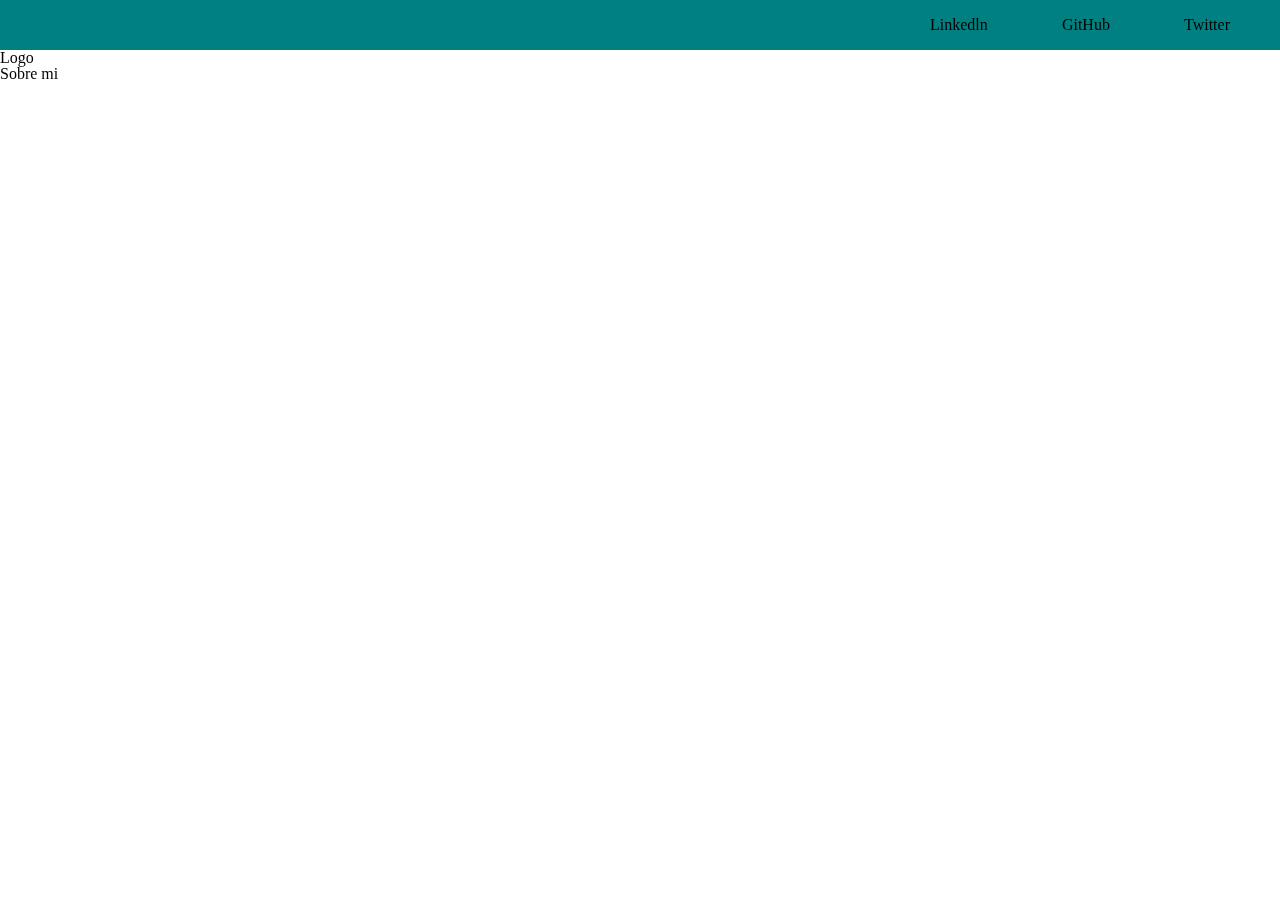
==== index.html @ 8c7c2765 "Html&CSS - Header" ====
<!DOCTYPE html>
<html lang="es">
<head>
    <meta charset="UTF-8">
    <meta http-equiv="X-UA-Compatible" content="IE=edge">
    <meta name="viewport" content="width=device-width, initial-scale=1.0">
    <title>MyBlog||GioAlzate</title>
    <link rel="stylesheet" href="css/main.css">
    <link rel="stylesheet" href="css/reset.css">
</head>
<body>
    <header>
        <section class="header-icons-container">
            <div class="icons">
                <a href="">Linkedln</a>
                <a href="">GitHub</a>
                <a href="">Twitter</a>
            </div>
        </section>
        <nav>
            <section class="nav-logo-container">
                <a href="#">Logo</a>
            </section>
            <section>
                <a href="perfil.html">Sobre mi</a>
            </section>
        </nav>
    </header>
</body>
</html>
---- css/main.css ----
body{
    position: fixed;
    top: 0;
    bottom: 0;
    left: 0;
    right: 0;

}
a{
    text-decoration: none;
    display: inline;
    color: black;
}
header{
    width: 100%;
    height: 140px;
    display: grid;
    grid-template-rows: 1fr 1fr;

}
header .header-icons-container{
    width: 100%;
    height: 50px;
    display: grid;
    background-color:Teal;
}
header .header-icons-container .icons{
    width: 300px;
    height: auto;
    display: flex;
    justify-items: flex-end;
    align-items: center;
    justify-content: space-between;
    justify-self: end;
    margin-right: 50px;
}
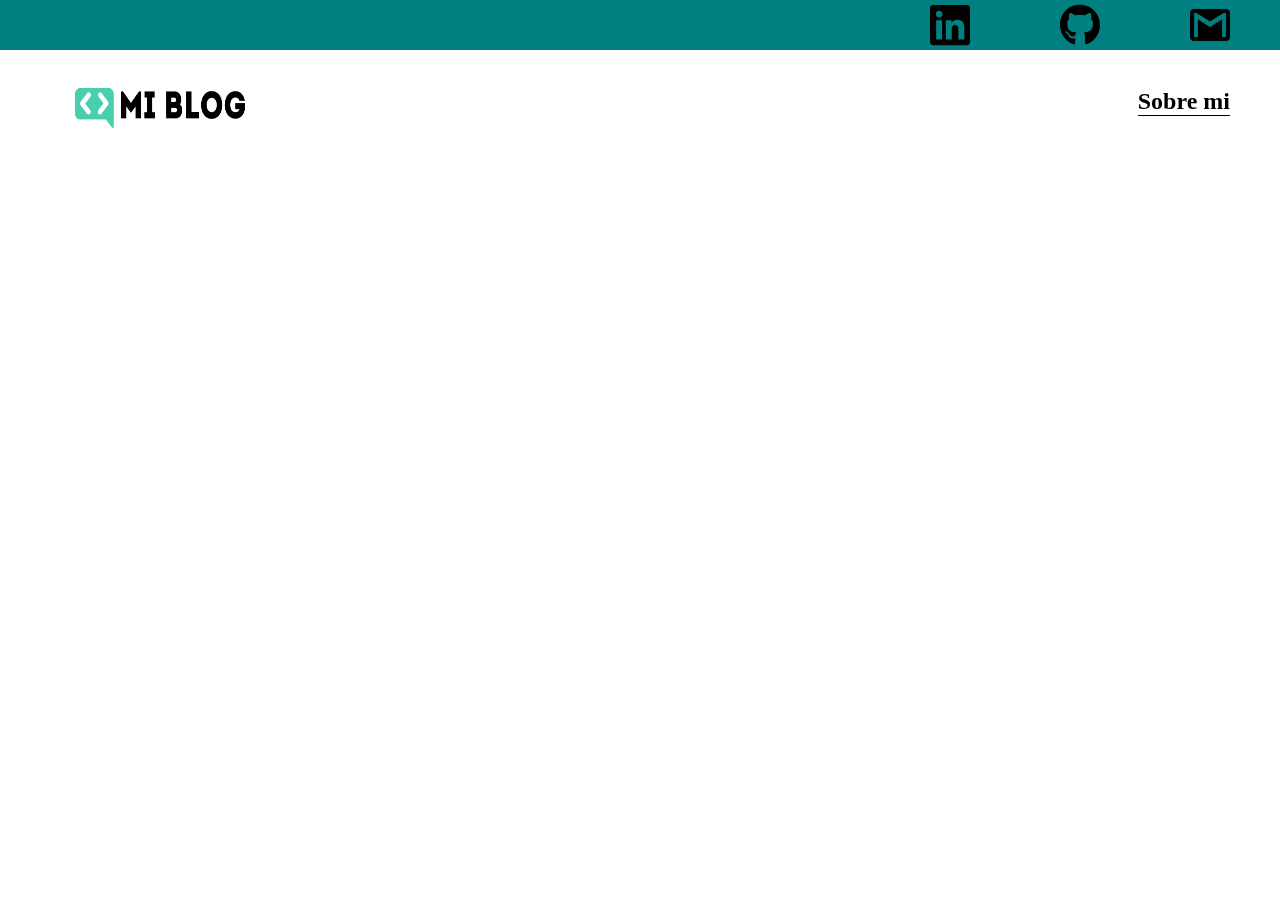
==== commit 05b8d658: "Se agrega estilos para el header" ====
--- a/index.html
+++ b/index.html
@@ -1,30 +1,30 @@
-<!DOCTYPE html>
-<html lang="es">
-<head>
-    <meta charset="UTF-8">
-    <meta http-equiv="X-UA-Compatible" content="IE=edge">
-    <meta name="viewport" content="width=device-width, initial-scale=1.0">
-    <title>MyBlog||GioAlzate</title>
-    <link rel="stylesheet" href="css/main.css">
-    <link rel="stylesheet" href="css/reset.css">
-</head>
-<body>
-    <header>
-        <section class="header-icons-container">
-            <div class="icons">
-                <a href="">Linkedln</a>
-                <a href="">GitHub</a>
-                <a href="">Twitter</a>
-            </div>
-        </section>
-        <nav>
-            <section class="nav-logo-container">
-                <a href="#">Logo</a>
-            </section>
-            <section>
-                <a href="perfil.html">Sobre mi</a>
-            </section>
-        </nav>
-    </header>
-</body>
+<!DOCTYPE html>
+<html lang="es">
+<head>
+    <meta charset="UTF-8">
+    <meta http-equiv="X-UA-Compatible" content="IE=edge">
+    <meta name="viewport" content="width=device-width, initial-scale=1.0">
+    <title>MyBlog||GioAlzate</title>
+    <link rel="stylesheet" href="css/main.css">
+    <link rel="stylesheet" href="css/reset.css">
+</head>
+<body>
+    <header>
+        <section class="header-icons-container">
+            <figure class="icons">
+                <img src="assets/linkedin.svg" alt="">
+                <img src="assets/github.svg" alt="">
+                <img src="assets/gmail-logo.png" alt="">
+            </figure>
+        </section>
+        <nav>
+            <section class="nav-logo-container">
+                <a href="#"><img src="assets/logo.png" alt="Logo"></a>
+            </section>
+            <section class="profile-link">
+                <a href="perfil.html">Sobre mi</a>
+            </section>
+        </nav>
+    </header>
+</body>
 </html>--- a/css/main.css
+++ b/css/main.css
@@ -1,36 +1,69 @@
-body{
-    position: fixed;
-    top: 0;
-    bottom: 0;
-    left: 0;
-    right: 0;
-
-}
-a{
-    text-decoration: none;
-    display: inline;
-    color: black;
-}
-header{
-    width: 100%;
-    height: 140px;
-    display: grid;
-    grid-template-rows: 1fr 1fr;
-
-}
-header .header-icons-container{
-    width: 100%;
-    height: 50px;
-    display: grid;
-    background-color:Teal;
-}
-header .header-icons-container .icons{
-    width: 300px;
-    height: auto;
-    display: flex;
-    justify-items: flex-end;
-    align-items: center;
-    justify-content: space-between;
-    justify-self: end;
-    margin-right: 50px;
+body{
+    position: fixed;
+    top: 0;
+    bottom: 0;
+    left: 0;
+    right: 0;
+
+}
+a{
+    text-decoration: none;
+    display: inline;
+    color: black;
+}
+header{
+    width: 100%;
+    height: 140px;
+    display: grid;
+    grid-template-rows: 1fr 1fr;
+
+}
+header .header-icons-container{
+    width: 100%;
+    height: 50px;
+    display: grid;
+    background-color:Teal;
+}
+header .header-icons-container .icons{
+    width: 300px;
+    height: auto;
+    display: flex;
+    justify-items: flex-end;
+    align-items: center;
+    justify-content: space-between;
+    justify-self: end;
+    margin-right: 50px;
+    cursor: pointer;
+}
+header .header-icons-container .icons img{
+width: 40px;
+}
+header .header-icons-container .icons img:hover{
+    transform: scale(1.05);
+}
+nav{
+    display: grid !important;
+    grid-template-columns: 1fr 1fr;
+    height: 90px;
+    align-items: center;
+}
+nav .nav-logo-container{
+    margin-left: 50px;
+}
+nav .nav-logo-container img{
+    width: 220px;
+    height: 90px;
+    margin-top: 10px;
+}
+nav .profile-link{
+    display: flex !important;
+    align-items: center;
+    justify-content: flex-end;
+    margin-right: 50px;
+}
+nav .profile-link a{
+    color: black;
+    border-bottom: 1px solid black;
+    font-weight: bold;
+    font-size: 24px;
 }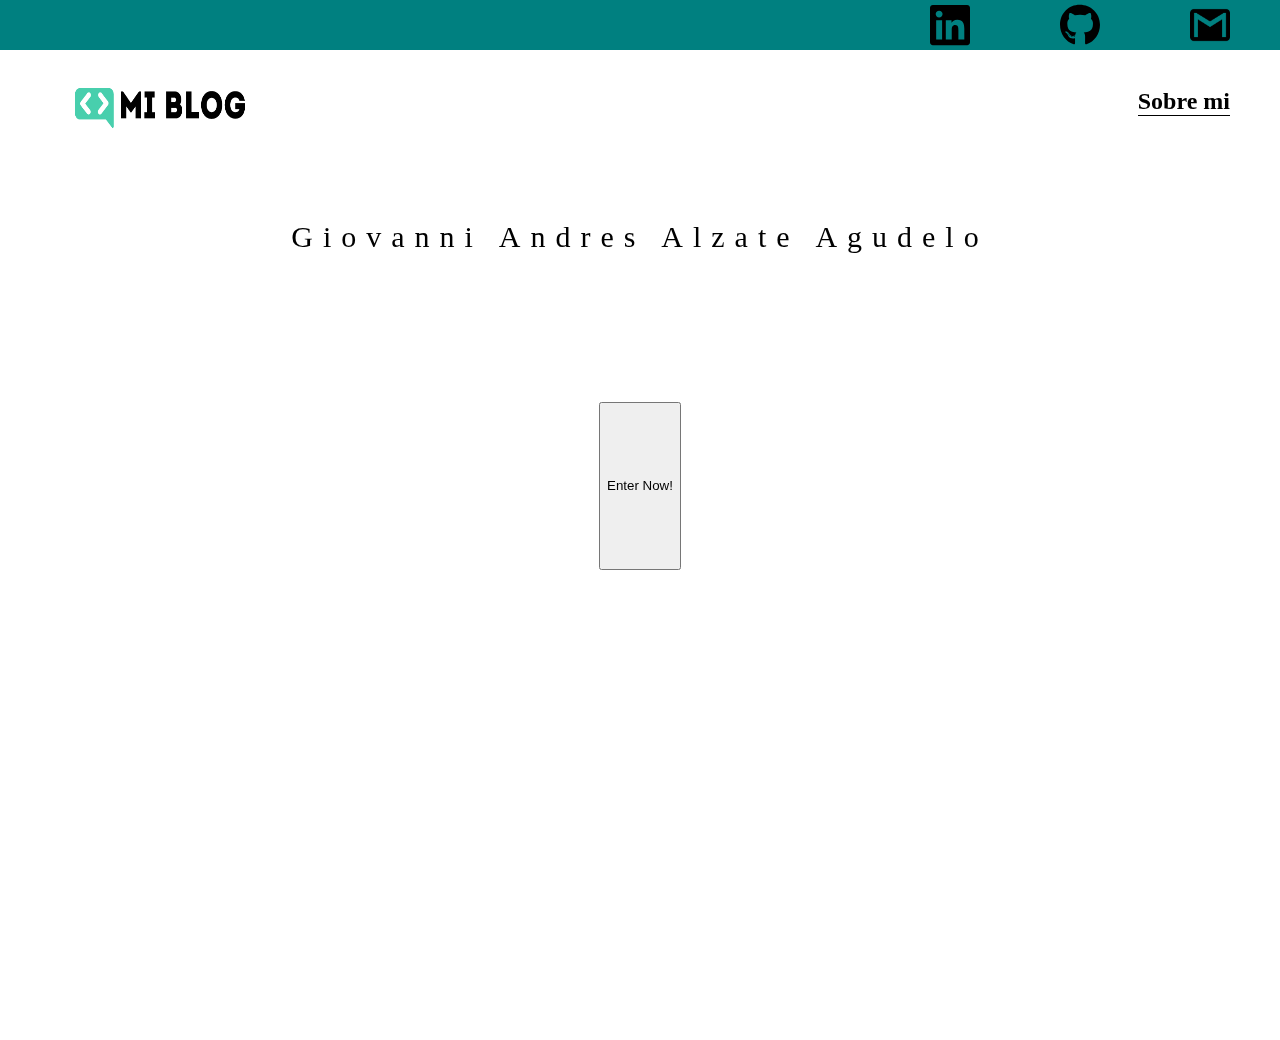
==== commit 90bad80f: "EstructuraMain&styles" ====
--- a/index.html
+++ b/index.html
@@ -26,5 +26,15 @@
             </section>
         </nav>
     </header>
+
+    <main class="home-main">
+        <section>
+            <h1 class="home-main-tittle">Giovanni Andres Alzate Agudelo</h1>
+            <button class="home-main-boton">
+                <a href="blogs.html">Enter Now!</a>
+            </button>
+        </section>
+    </main>
+
 </body>
 </html>--- a/css/main.css
+++ b/css/main.css
@@ -66,4 +66,25 @@
     border-bottom: 1px solid black;
     font-weight: bold;
     font-size: 24px;
+}
+
+.home-main{
+    display: grid;
+    grid-template-columns: 1fr 4fr 1fr;
+    height: 100%;
+}
+.home-main section{
+    display: grid;
+    grid-column: 2;
+    justify-items:center ;
+    height: 350px;
+    margin-top: 80px;
+
+}
+.home-main-tittle{
+    font-size: 30px;
+    font-weight: 700px;
+    letter-spacing: 10px;
+    color: black;
+    text-align: center;
 }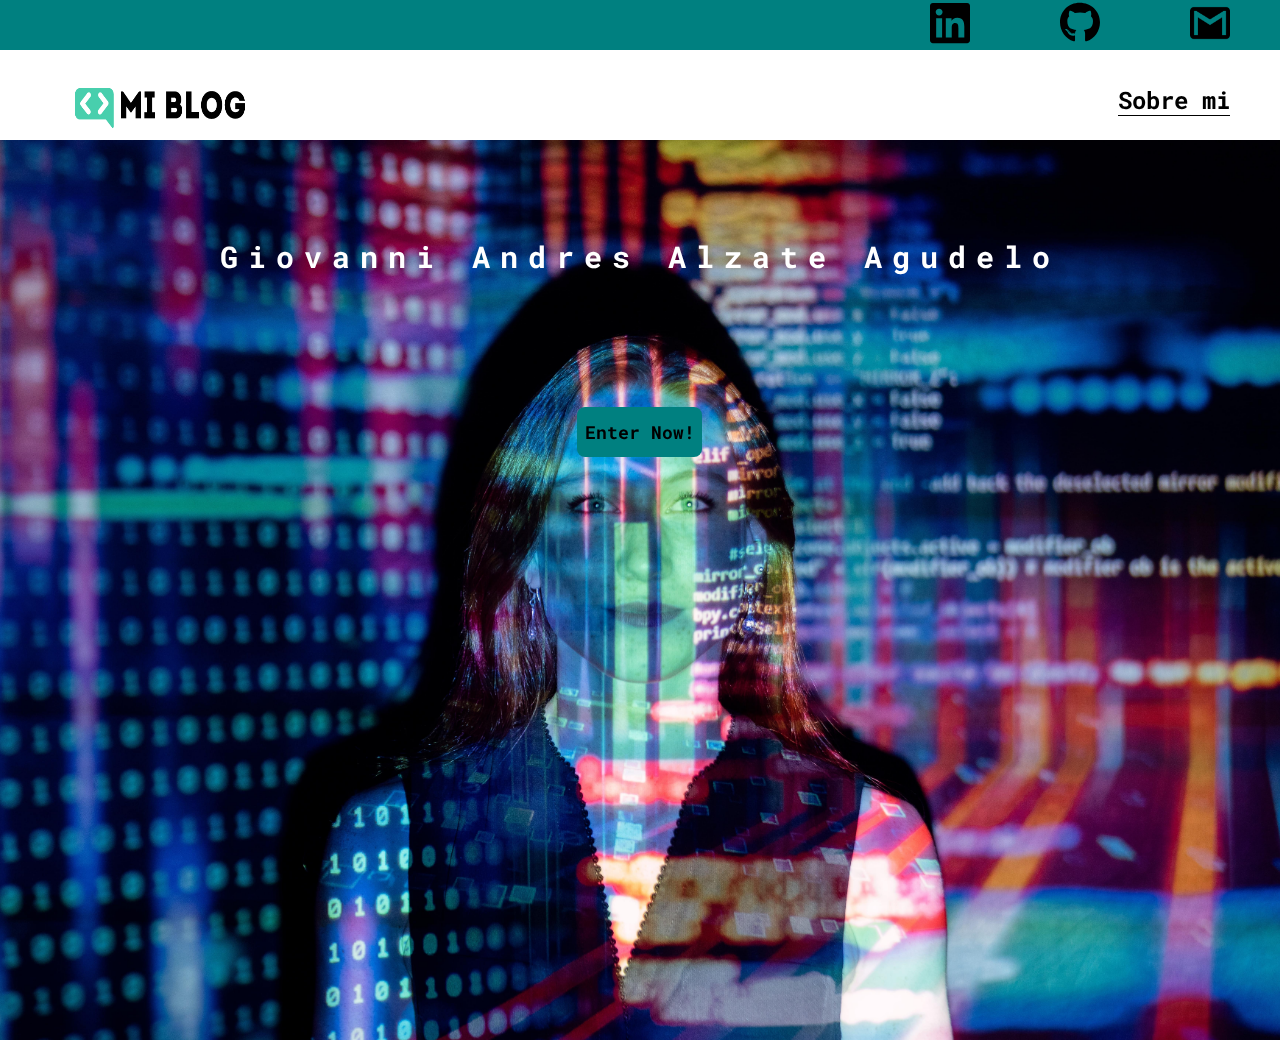
==== commit 9dee9390: "Finished HomePage" ====
--- a/index.html
+++ b/index.html
@@ -6,7 +6,7 @@
     <meta name="viewport" content="width=device-width, initial-scale=1.0">
     <title>MyBlog||GioAlzate</title>
     <link rel="stylesheet" href="css/main.css">
-    <link rel="stylesheet" href="css/reset.css">
+    <link rel="stylesheet" href="css/normalize.css">
 </head>
 <body>
     <header>
--- a/css/main.css
+++ b/css/main.css
@@ -1,90 +1,130 @@
-body{
+@import url('https://fonts.googleapis.com/css2?family=Roboto+Mono:wght@400;500;700&family=Roboto+Slab:wght@400;700&family=Roboto:wght@400;500;700;900&display=swap');
+
+body {
+    font-family: 'Roboto Mono', monospace;
+    /* font-family: 'Roboto', sans-serif; */
+    /* font-family: 'Roboto Slab', serif; */
     position: fixed;
     top: 0;
     bottom: 0;
     left: 0;
     right: 0;
+}
 
-}
-a{
+a {
     text-decoration: none;
     display: inline;
     color: black;
 }
-header{
+
+header {
     width: 100%;
     height: 140px;
     display: grid;
     grid-template-rows: 1fr 1fr;
 
 }
-header .header-icons-container{
+
+header .header-icons-container {
     width: 100%;
     height: 50px;
     display: grid;
-    background-color:Teal;
+    background-color: Teal;
 }
-header .header-icons-container .icons{
+
+header .header-icons-container .icons {
     width: 300px;
-    height: auto;
     display: flex;
     justify-items: flex-end;
     align-items: center;
     justify-content: space-between;
     justify-self: end;
     margin-right: 50px;
+    margin-top: auto;
     cursor: pointer;
 }
-header .header-icons-container .icons img{
-width: 40px;
+
+header .header-icons-container .icons img {
+    width: 40px;
 }
-header .header-icons-container .icons img:hover{
+
+header .header-icons-container .icons img:hover {
     transform: scale(1.05);
 }
-nav{
-    display: grid !important;
+
+nav {
+    display: grid;
     grid-template-columns: 1fr 1fr;
     height: 90px;
     align-items: center;
 }
-nav .nav-logo-container{
+
+nav .nav-logo-container {
     margin-left: 50px;
 }
-nav .nav-logo-container img{
+
+nav .nav-logo-container img {
     width: 220px;
     height: 90px;
     margin-top: 10px;
 }
-nav .profile-link{
-    display: flex !important;
+
+nav .profile-link {
+    display: flex;
     align-items: center;
     justify-content: flex-end;
     margin-right: 50px;
 }
-nav .profile-link a{
+
+nav .profile-link a {
     color: black;
     border-bottom: 1px solid black;
     font-weight: bold;
     font-size: 24px;
 }
 
-.home-main{
+/* Main Content */
+.home-main {
     display: grid;
     grid-template-columns: 1fr 4fr 1fr;
     height: 100%;
+    background: url("/assets/pexels-thisisengineering-3861969-min.jpg");
+    background-position: center;
+    background-repeat: no-repeat;
+    background-size: cover;
 }
-.home-main section{
+
+.home-main section {
     display: grid;
     grid-column: 2;
-    justify-items:center ;
+    justify-items: center;
     height: 350px;
     margin-top: 80px;
 
 }
-.home-main-tittle{
+
+.home-main-tittle {
     font-size: 30px;
     font-weight: 700px;
     letter-spacing: 10px;
-    color: black;
+    color: white;
     text-align: center;
+}
+
+.home-main-boton {
+    width: 125px;
+    height: 50px;
+    background: Teal;
+    display: grid;
+    align-items: center;
+    border-radius: 8px;
+    border-style: none;
+}
+
+.home-main-boton a {
+    font-weight: 700;
+    font-size: 18px;
+}
+.home-main-boton:hover {
+    transform: scale(1.05);
 }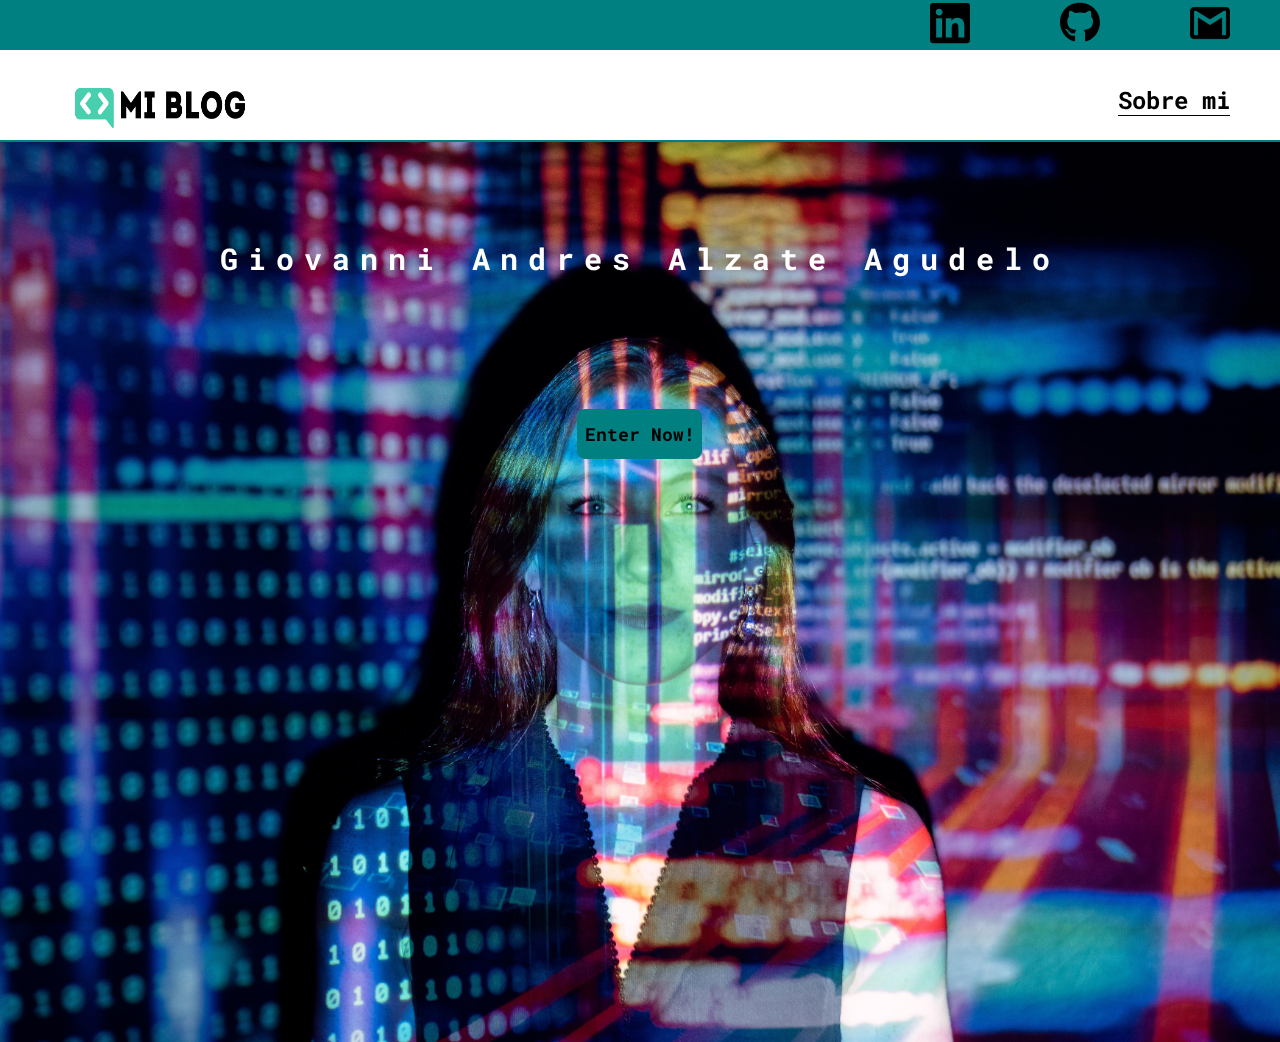
==== commit d0f3da8b: "Estructura HTML BlgsPage" ====
--- a/index.html
+++ b/index.html
@@ -9,6 +9,7 @@
     <link rel="stylesheet" href="css/normalize.css">
 </head>
 <body>
+    
     <header>
         <section class="header-icons-container">
             <figure class="icons">
--- a/css/main.css
+++ b/css/main.css
@@ -22,7 +22,7 @@
     height: 140px;
     display: grid;
     grid-template-rows: 1fr 1fr;
-
+    border-bottom: 2px solid teal;
 }
 
 header .header-icons-container {
@@ -127,4 +127,12 @@
 }
 .home-main-boton:hover {
     transform: scale(1.05);
+}
+
+/* Styles for Main Blogs */
+.blogs-main{
+    display: grid;
+}
+.blogs-news-container{
+    background-color: #121F3D;
 }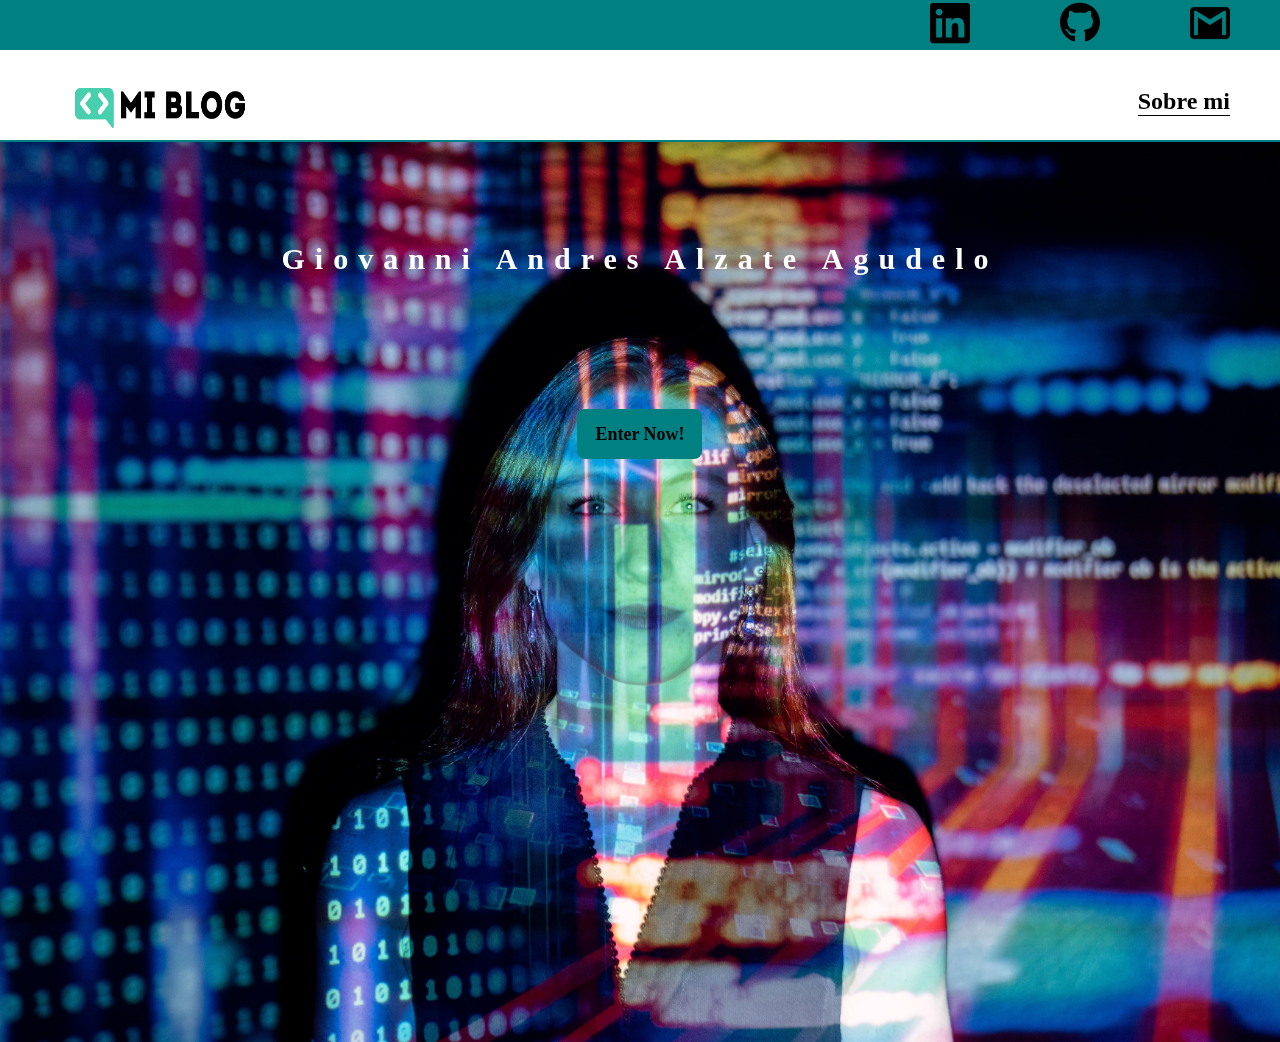
==== commit ef411cd5: "Styles for BlogsPage-> NEWimportant" ====
--- a/index.html
+++ b/index.html
@@ -8,7 +8,7 @@
     <link rel="stylesheet" href="css/main.css">
     <link rel="stylesheet" href="css/normalize.css">
 </head>
-<body>
+<body class="home-body">
     
     <header>
         <section class="header-icons-container">
--- a/css/main.css
+++ b/css/main.css
@@ -1,14 +1,9 @@
 @import url('https://fonts.googleapis.com/css2?family=Roboto+Mono:wght@400;500;700&family=Roboto+Slab:wght@400;700&family=Roboto:wght@400;500;700;900&display=swap');
 
 body {
-    font-family: 'Roboto Mono', monospace;
+    /* font-family: 'Roboto Mono', monospace; */
     /* font-family: 'Roboto', sans-serif; */
     /* font-family: 'Roboto Slab', serif; */
-    position: fixed;
-    top: 0;
-    bottom: 0;
-    left: 0;
-    right: 0;
 }
 
 a {
@@ -16,7 +11,13 @@
     display: inline;
     color: black;
 }
-
+.home-body{
+    position: fixed;
+    top: 0;
+    bottom: 0;
+    left: 0;
+    right: 0;
+}
 header {
     width: 100%;
     height: 140px;
@@ -132,7 +133,37 @@
 /* Styles for Main Blogs */
 .blogs-main{
     display: grid;
+    margin-top: 2px;
 }
 .blogs-news-container{
     background-color: #121F3D;
+    padding: 0 50px 40px;
+}
+.blogs-main-new{
+    display: grid;
+    grid-template-columns: 2fr 1fr;
+    grid-template-rows: 2fr;
+}
+.blogs-main-new h3{
+margin-left: 40px;
+}
+.blogs-news-img-container{
+    grid-column: 1;
+}
+.blogs-news-img-container img{
+width: 85%;
+}
+.blogs-news-info-container{
+    grid-column: 2;
+}
+.blogs-news-info-container p{
+margin-bottom: 35px;
+}
+.blogs-posts-container{
+    padding: 0 50px 40px;
+}
+.blogs-posts-container h3{
+    border-bottom: 1px solid #cdd2da;
+    padding-bottom: 20px;
+    text-align: center;
 }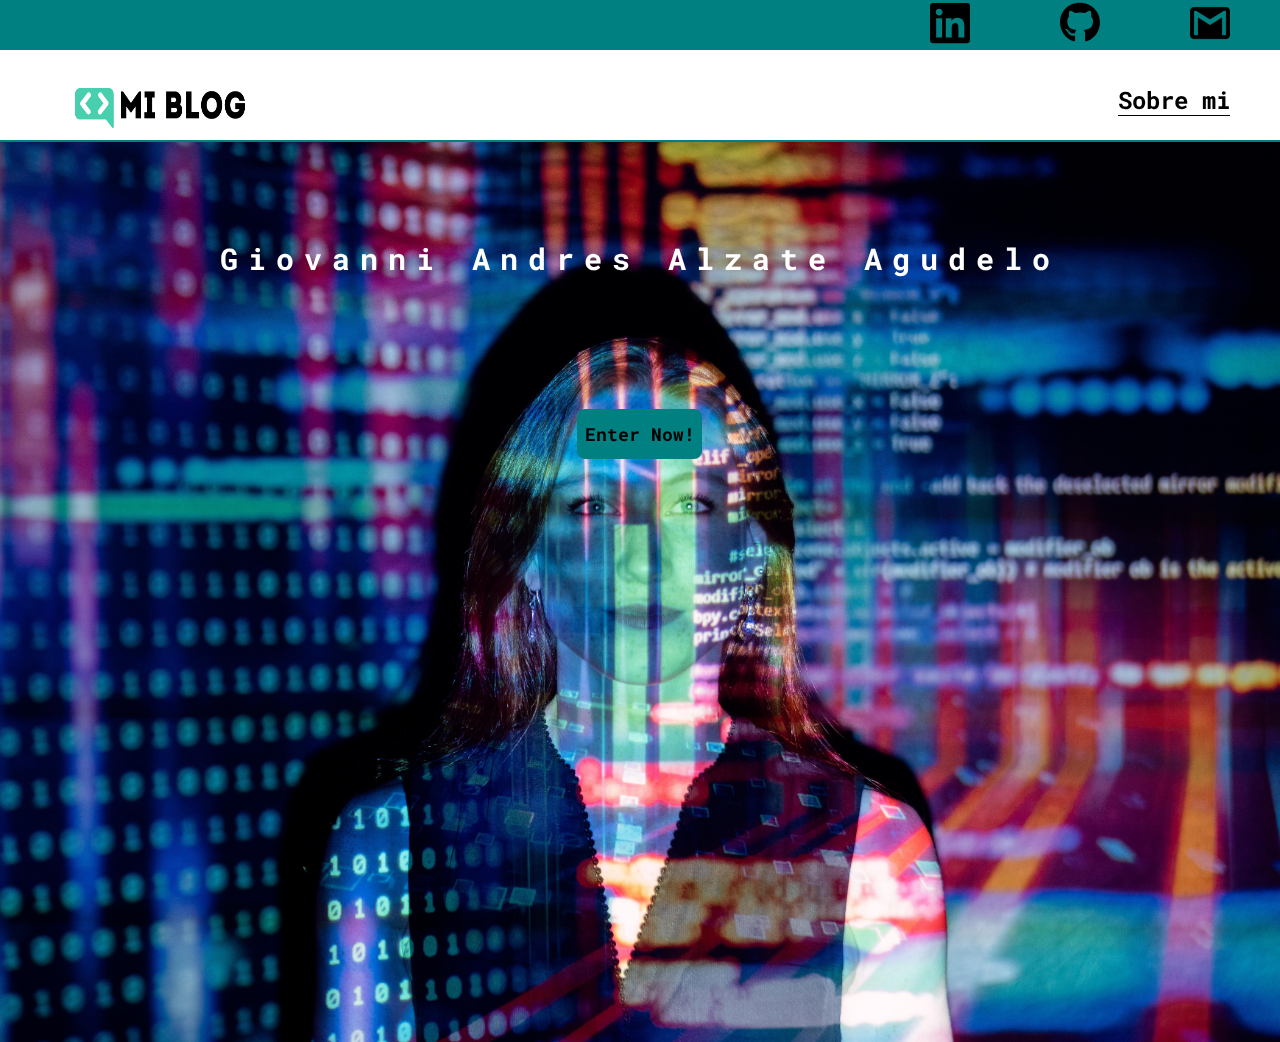
==== commit 785626f9: "styles for profile --> Ejercicio finalizado" ====
--- a/index.html
+++ b/index.html
@@ -7,6 +7,7 @@
     <title>MyBlog||GioAlzate</title>
     <link rel="stylesheet" href="css/main.css">
     <link rel="stylesheet" href="css/normalize.css">
+    <link rel="stylesheet" href="css/mediaQueries.css">
 </head>
 <body class="home-body">
     
--- a/css/main.css
+++ b/css/main.css
@@ -1,7 +1,7 @@
 @import url('https://fonts.googleapis.com/css2?family=Roboto+Mono:wght@400;500;700&family=Roboto+Slab:wght@400;700&family=Roboto:wght@400;500;700;900&display=swap');
 
 body {
-    /* font-family: 'Roboto Mono', monospace; */
+    font-family: 'Roboto Mono', monospace;
     /* font-family: 'Roboto', sans-serif; */
     /* font-family: 'Roboto Slab', serif; */
 }
@@ -18,6 +18,10 @@
     left: 0;
     right: 0;
 }
+.grid-container{
+max-width: 980px;
+margin: auto;
+}
 header {
     width: 100%;
     height: 140px;
@@ -136,7 +140,7 @@
     margin-top: 2px;
 }
 .blogs-news-container{
-    background-color: #121F3D;
+    background-color: LightSeaGreen;
     padding: 0 50px 40px;
 }
 .blogs-main-new{
@@ -166,4 +170,109 @@
     border-bottom: 1px solid #cdd2da;
     padding-bottom: 20px;
     text-align: center;
+}
+.blogs-boton{
+    border: 1px solid green;
+    padding: 10px 15px;
+    font-size: 12px;
+}
+
+/* Main Blogs -->> Ultimas noticias */
+.blogs-posts-container .post-container{
+    display: inline-block;
+    padding-left: 10px;
+    max-width: 30%;
+    margin-bottom: 50px;
+}
+.blogs-posts-container .post-container p{
+    margin-bottom: 35px;
+}
+.blogs-posts-container .post-container img{
+    width: 100%;
+}
+footer{
+    width: 100%;
+    height: 80px;
+    background-color: #22272d;
+    border-top: 35px solid teal;
+    text-align: center;
+}
+footer p{
+    color: white;
+    margin-top: 30px;
+}
+
+/* Styles for BlogPrincipalPage */
+
+.blogpost-img-container{
+    padding: 0 50px 40px;
+    margin-top: 2px;
+}
+.blogpost-img-container img{
+    width: 100%;
+    border-radius: 4px;
+}
+.blogpost-main-container{
+    padding: 0 50px 40px;
+}
+.blogpost-main-container h3{
+    border-bottom: 1px solid green;
+    padding-bottom: 20px;
+}
+.blogpost-main-container article h1{
+    font-size: 32px;
+}
+
+.contact-main-container{
+    background-color: #20b2aa;
+    padding-bottom: 50px;
+    width: 100%;
+    text-align: center;
+    min-height: 250px;
+}
+.contact-main-container img{
+    width: 100px;
+}
+.contact-main-container div{
+    display: inline-block;
+    width: 49.5%;
+    height: 100%;
+}
+.contact-main-container div a{
+    border-bottom: 1px solid black;
+    padding-bottom: 5px;
+}
+.contact-main-container .contact-left, .contact-right{
+    text-align: initial;
+    margin-top: 85px;
+}
+
+/* Styles for ProfilePage */
+.profile-main-container{
+padding: 70px 40px;
+background-color: #e6e9ed;
+margin-bottom: 50px;
+}
+.profile-main-container img{
+    width: 300px;
+    margin-right: 30px;
+    border-radius: 5px;
+}
+.profile-main-container .profile-container{
+    display: flex;
+}
+.profile-main-proyects{
+    padding: 0 50px 40px;
+}
+.profile-main-proyects h3{
+    border-bottom: 1px solid black;
+    padding-bottom: 35px;
+    text-align: center;
+}
+.proyects-main-container{
+display: grid;
+grid-template-columns: repeat(3, 1fr);
+}
+.proyect-container{
+    padding: 0 5px;
 }--- a/css/mediaQueries.css
+++ b/css/mediaQueries.css
@@ -0,0 +1,37 @@
+@media (max-width: 900px) {
+    .blogs-main-new {
+        grid-template-columns: 1fr;
+        grid-template-rows: 3fr;
+    }
+
+    .blogs-news-img-container {
+        grid-row: 2;
+    }
+
+    .blogs-news-info-container {
+        grid-column: 1;
+        grid-row: 3;
+    }
+
+    .blogs-posts-container .post-container {
+        max-width: 45%;
+    }
+
+    .proyects-main-container {
+        grid-template-columns: 1fr 1fr;
+        grid-template-rows: 2fr;
+    }
+
+    .profile-main-container .profile-container {
+        display: block;
+    }
+}
+
+@media(max-width:600px) {
+    .blogs-posts-container .post-container {
+        max-width: 95%;
+    }
+    .proyects-main-container {
+        grid-template-columns: 1fr;
+    }
+}